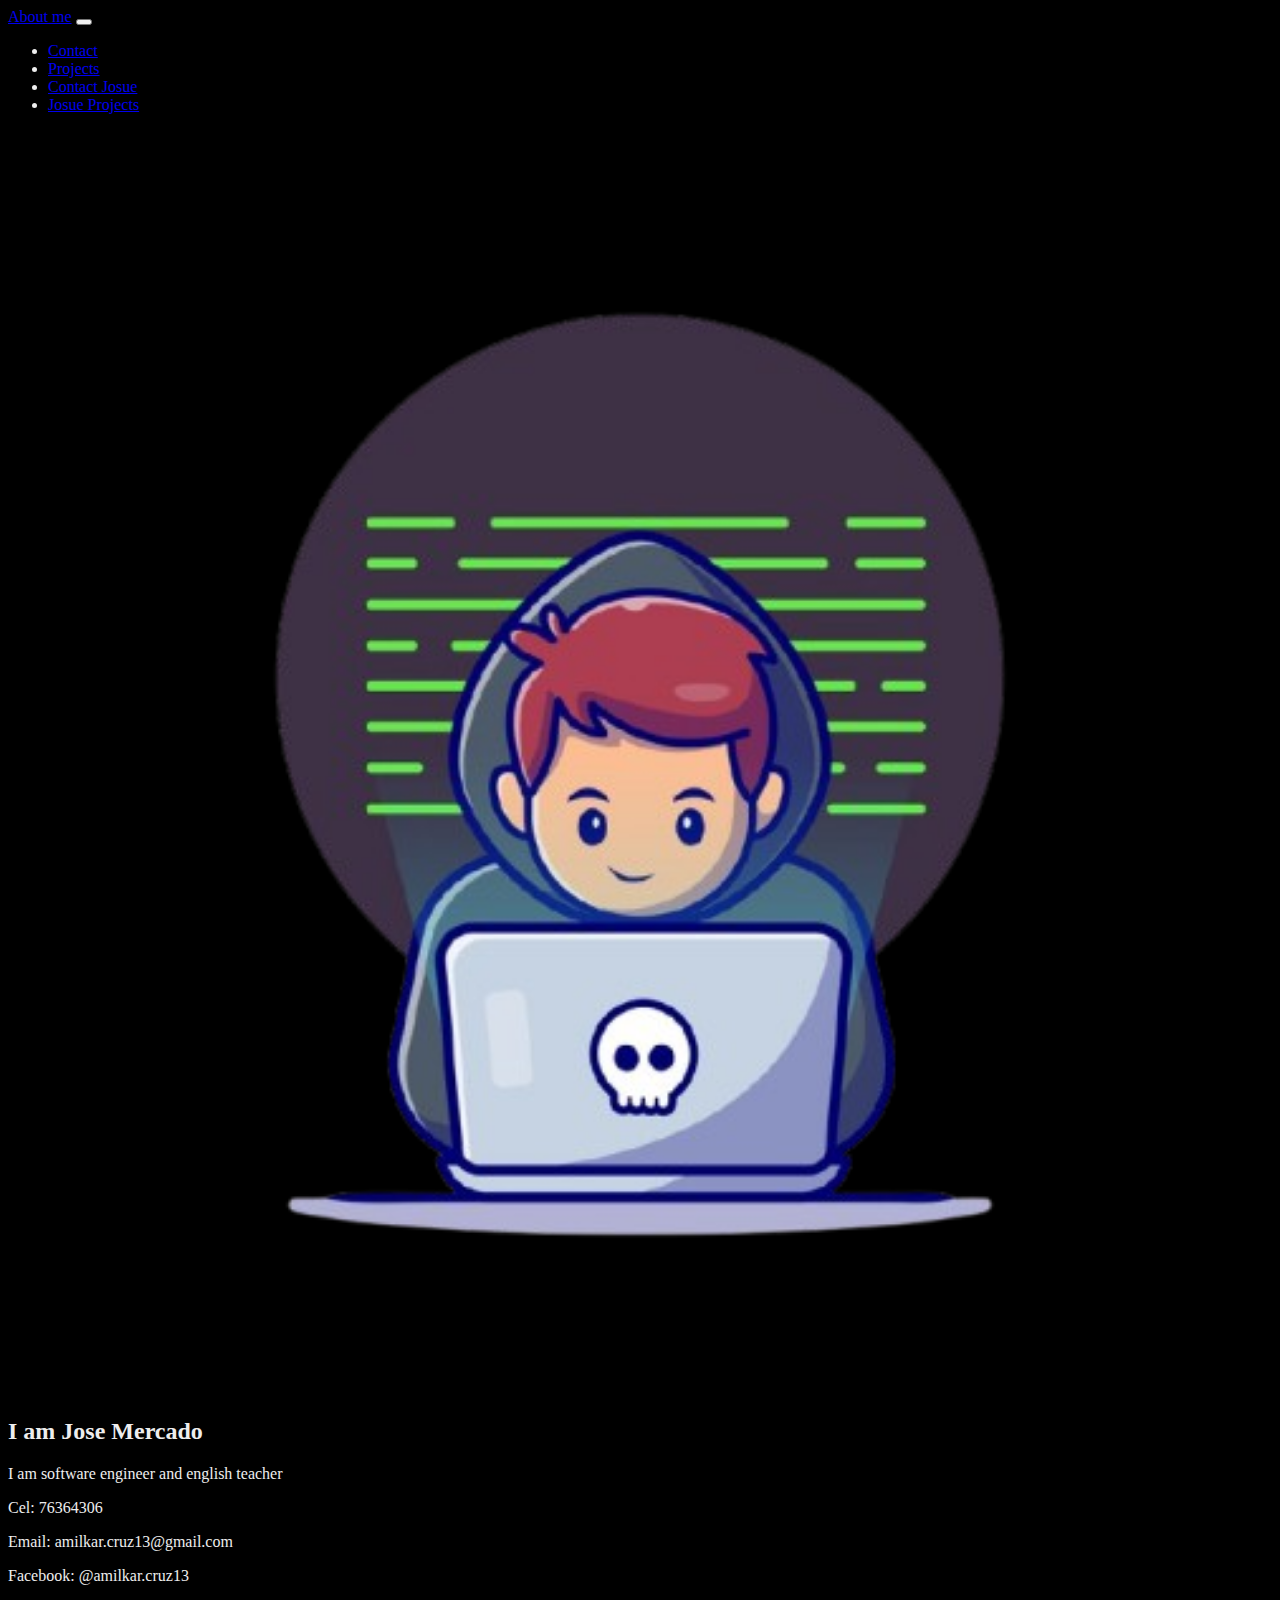
==== contact.html @ 3e87c64c "Add contact page" ====
<!DOCTYPE html>
<html lang="en">
<head>
    <meta charset="UTF-8">
    <meta name="viewport" content="width=device-width, initial-scale=1.0">
    <title>ABOUT ME</title>
    <link href="https://cdn.jsdelivr.net/npm/bootstrap@5.3.5/dist/css/bootstrap.min.css" rel="stylesheet" integrity="sha384-SgOJa3DmI69IUzQ2PVdRZhwQ+dy64/BUtbMJw1MZ8t5HZApcHrRKUc4W0kG879m7" crossorigin="anonymous">
    <link rel="stylesheet" href="styles.css">
</head>
<body>
    <div class="container">
        <nav class="navbar navbar-dark bg-dark navbar-expand-lg">
            <div class="container-fluid">
              <a class="navbar-brand" href="index.html">About me</a>
              <button class="navbar-toggler" type="button" data-bs-toggle="collapse" data-bs-target="#navbarNav" aria-controls="navbarNav" aria-expanded="false" aria-label="Toggle navigation">
                <span class="navbar-toggler-icon"></span>
              </button>
              <div class="collapse navbar-collapse" id="navbarNav">
                <ul class="navbar-nav">
                  <li class="nav-item">
                    <a class="nav-link" href="contact.html">Contact</a>
                  </li>
                  <li class="nav-item">
                    <a class="nav-link" href="project.html">Projects</a>
                  </li>
                  <li class="nav-item">
                    <a class="nav-link" href="contact.html">Contact Josue</a>
                  </li>
                  <li class="nav-item">
                    <a class="nav-link" href="contact.html"> Josue Projects </a>
                  </li>
                </ul>
              </div>
            </div>
        </nav>
          <div class="row">
            <div class="col-md-3 align-center">
                <img src="coder2.png" alt="" 
                srcset="" class="img img-responsive">
            </div>
            <div class="col-md-9">
                <div class="row">
                    <div class="col-md-12">
                        <h2>I am Jose Mercado</h2>
                        <p>I am software engineer and english teacher</p>
                    </div>
                </div>
            </div>
          </div>
          <div class="row">
            <div class="col-md-3">
                <p>Cel: 76364306</p>
            </div>
            <div class="col-md-3">
                <p>Email: amilkar.cruz13@gmail.com</p>
            </div>
            <div class="col-md-3">
                <p>Facebook: @amilkar.cruz13</p>
            </div>
          </div>
    </div>

    <script src="https://cdn.jsdelivr.net/npm/bootstrap@5.3.5/dist/js/bootstrap.bundle.min.js" integrity="sha384-k6d4wzSIapyDyv1kpU366/PK5hCdSbCRGRCMv+eplOQJWyd1fbcAu9OCUj5zNLiq" crossorigin="anonymous"></script>
</body>
</html>
---- styles.css ----
.align-center{
    align-content: center;
}
.img-responsive{
    width: 100%;
}
body{
    background-color: black;
    color: #eee;
}
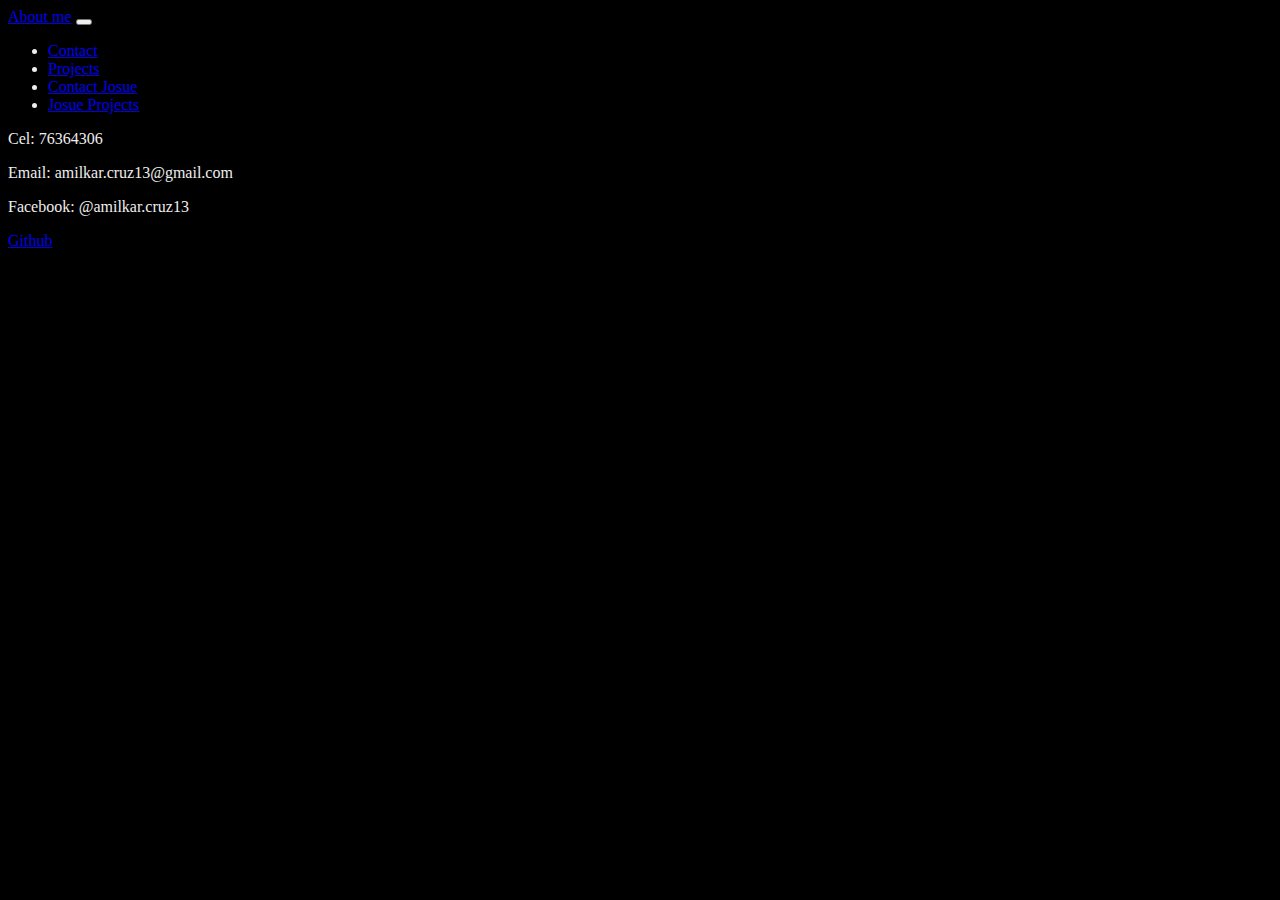
==== commit c141839d: "link modified to my gitgub account" ====
--- a/contact.html
+++ b/contact.html
@@ -33,21 +33,7 @@
               </div>
             </div>
         </nav>
-          <div class="row">
-            <div class="col-md-3 align-center">
-                <img src="coder2.png" alt="" 
-                srcset="" class="img img-responsive">
-            </div>
-            <div class="col-md-9">
-                <div class="row">
-                    <div class="col-md-12">
-                        <h2>I am Jose Mercado</h2>
-                        <p>I am software engineer and english teacher</p>
-                    </div>
-                </div>
-            </div>
-          </div>
-          <div class="row">
+        <div class="row m-4">
             <div class="col-md-3">
                 <p>Cel: 76364306</p>
             </div>
@@ -57,8 +43,16 @@
             <div class="col-md-3">
                 <p>Facebook: @amilkar.cruz13</p>
             </div>
-          </div>
-    </div>
+            <div class="col-md-3">
+                <a 
+                    href="https://github.com/jhondoeromero" 
+                    target="_blank" 
+                    class="btn btn-success">
+                    Github
+                </a>
+            </div>
+        </div>
+    
 
     <script src="https://cdn.jsdelivr.net/npm/bootstrap@5.3.5/dist/js/bootstrap.bundle.min.js" integrity="sha384-k6d4wzSIapyDyv1kpU366/PK5hCdSbCRGRCMv+eplOQJWyd1fbcAu9OCUj5zNLiq" crossorigin="anonymous"></script>
 </body>
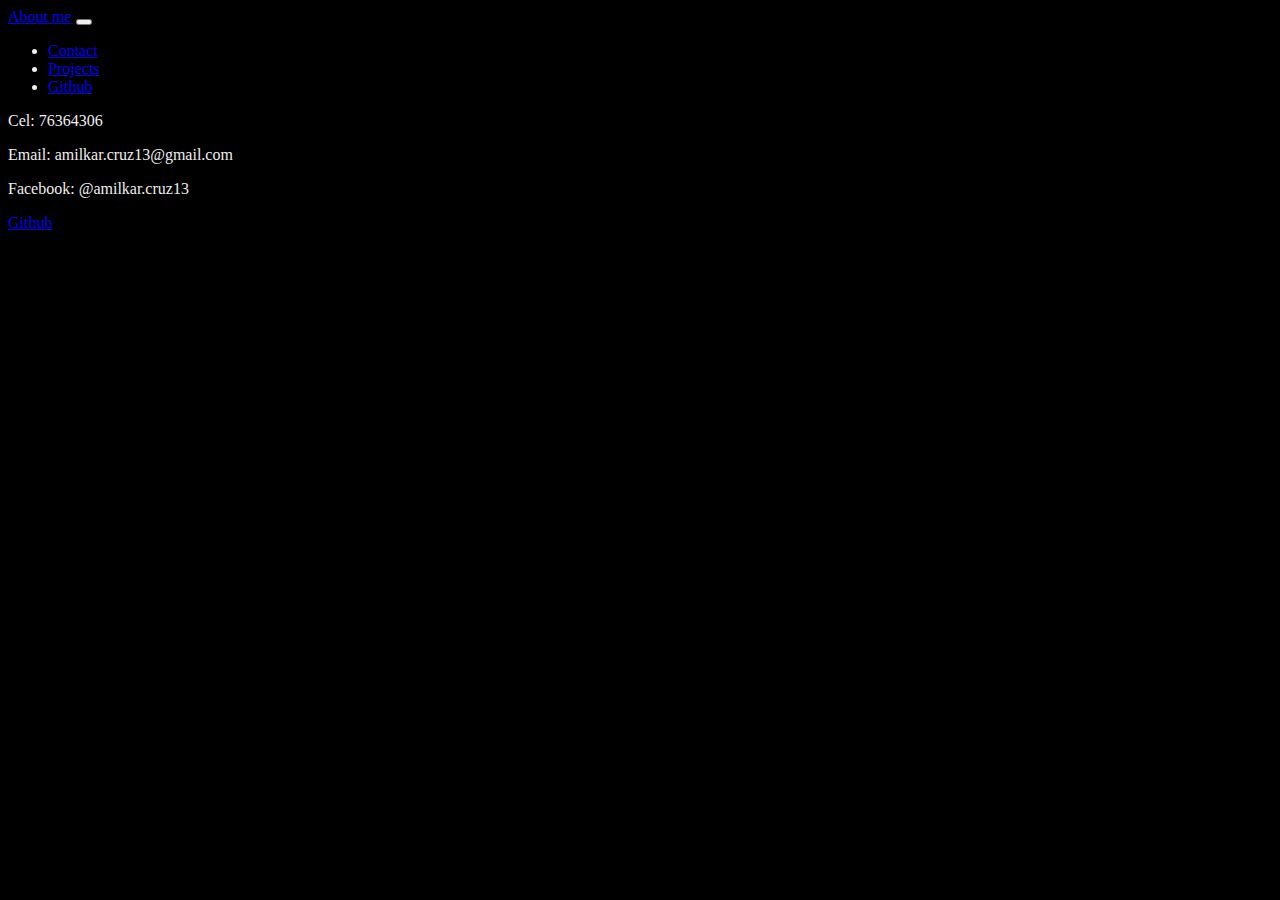
==== commit 0973c203: "Changes to menu" ====
--- a/contact.html
+++ b/contact.html
@@ -9,49 +9,47 @@
 </head>
 <body>
     <div class="container">
-        <nav class="navbar navbar-dark bg-dark navbar-expand-lg">
-            <div class="container-fluid">
-              <a class="navbar-brand" href="index.html">About me</a>
-              <button class="navbar-toggler" type="button" data-bs-toggle="collapse" data-bs-target="#navbarNav" aria-controls="navbarNav" aria-expanded="false" aria-label="Toggle navigation">
-                <span class="navbar-toggler-icon"></span>
-              </button>
-              <div class="collapse navbar-collapse" id="navbarNav">
-                <ul class="navbar-nav">
-                  <li class="nav-item">
-                    <a class="nav-link" href="contact.html">Contact</a>
-                  </li>
-                  <li class="nav-item">
-                    <a class="nav-link" href="project.html">Projects</a>
-                  </li>
-                  <li class="nav-item">
-                    <a class="nav-link" href="contact.html">Contact Josue</a>
-                  </li>
-                  <li class="nav-item">
-                    <a class="nav-link" href="contact.html"> Josue Projects </a>
-                  </li>
-                </ul>
-              </div>
-            </div>
-        </nav>
-        <div class="row m-4">
-            <div class="col-md-3">
-                <p>Cel: 76364306</p>
-            </div>
-            <div class="col-md-3">
-                <p>Email: amilkar.cruz13@gmail.com</p>
-            </div>
-            <div class="col-md-3">
-                <p>Facebook: @amilkar.cruz13</p>
-            </div>
-            <div class="col-md-3">
-                <a 
-                    href="https://github.com/jhondoeromero" 
-                    target="_blank" 
-                    class="btn btn-success">
-                    Github
-                </a>
-            </div>
+      <nav class="navbar navbar-dark bg-dark navbar-expand-lg">
+        <div class="container-fluid">
+          <a class="navbar-brand" href="index.html">About me</a>
+          <button class="navbar-toggler" type="button" data-bs-toggle="collapse" data-bs-target="#navbarNav" aria-controls="navbarNav" aria-expanded="false" aria-label="Toggle navigation">
+            <span class="navbar-toggler-icon"></span>
+          </button>
+          <div class="collapse navbar-collapse" id="navbarNav">
+            <ul class="navbar-nav">
+              <li class="nav-item">
+                <a class="nav-link" href="contact.html">Contact</a>
+              </li>
+              <li class="nav-item">
+                <a class="nav-link" href="project.html">Projects</a>
+              </li>
+              
+              <li class="nav-item">
+                <a class="nav-link" target="_blank" href="https://github.com/login"> Github </a>
+              </li>
+            </ul>
+          </div>
         </div>
+      </nav>
+      <div class="row m-4">
+          <div class="col-md-3">
+              <p>Cel: 76364306</p>
+          </div>
+          <div class="col-md-3">
+              <p>Email: amilkar.cruz13@gmail.com</p>
+          </div>
+          <div class="col-md-3">
+              <p>Facebook: @amilkar.cruz13</p>
+          </div>
+          <div class="col-md-3">
+              <a 
+                  href="https://github.com/jhondoeromero" 
+                  target="_blank" 
+                  class="btn btn-success">
+                  Github
+              </a>
+          </div>
+      </div>
     
 
     <script src="https://cdn.jsdelivr.net/npm/bootstrap@5.3.5/dist/js/bootstrap.bundle.min.js" integrity="sha384-k6d4wzSIapyDyv1kpU366/PK5hCdSbCRGRCMv+eplOQJWyd1fbcAu9OCUj5zNLiq" crossorigin="anonymous"></script>
--- a/styles.css
+++ b/styles.css
@@ -7,4 +7,7 @@
 body{
     background-color: black;
     color: #eee;
+}
+.project-img{
+    height: 250px !important;
 }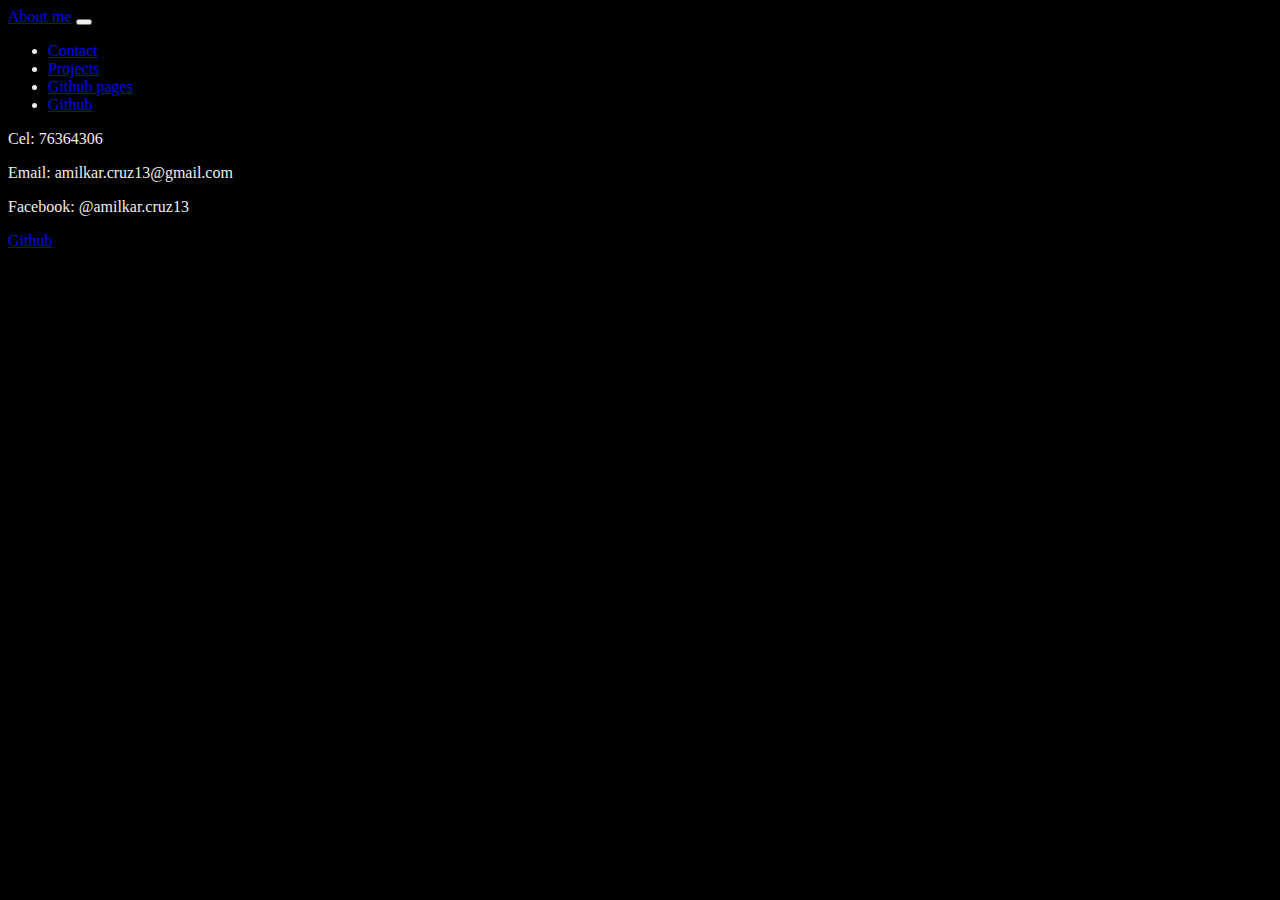
==== commit 1b9cb9c9: "Added link to menu to github pages v2" ====
--- a/contact.html
+++ b/contact.html
@@ -23,7 +23,9 @@
               <li class="nav-item">
                 <a class="nav-link" href="project.html">Projects</a>
               </li>
-              
+              <li class="nav-item">
+                <a class="nav-link" href="github_pages.html">Github pages</a>
+              </li>
               <li class="nav-item">
                 <a class="nav-link" target="_blank" href="https://github.com/login"> Github </a>
               </li>
